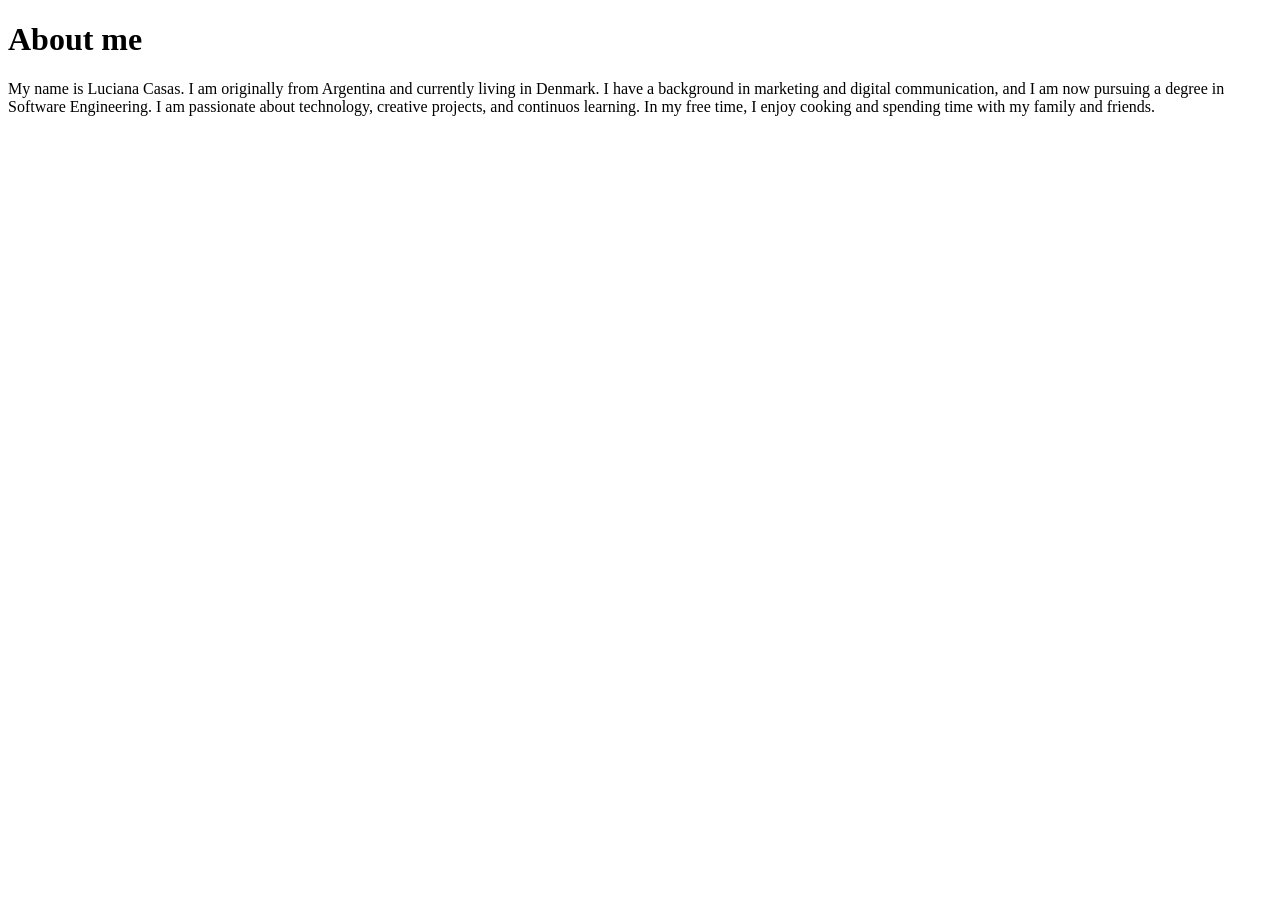
==== about-me.html @ 448ec8e4 "Add files via upload" ====
<!DOCTYPE html>
<html lang="en">
<head>
    <meta charset="UTF 8">
    <meta http-equiv="X-UA-Compatible" content="IE=edge">
    <meta name="viewport" content="width-device-width,initial-scale=1.0">
    <link rel="stylesheet" href="style.css">
    <title>ABOUT ME</title>
</head>
<body>
    <div class="container">
        <h1>About me</h1>
        <p>
            My name is Luciana Casas. I am originally from Argentina and currently living in Denmark.
            I have a background in marketing and digital communication, and I am now pursuing a degree in 
            Software Engineering.
            I am passionate about technology, creative projects, and continuos learning.
            In my free time, I enjoy cooking and spending time with my family and friends.
        </p>
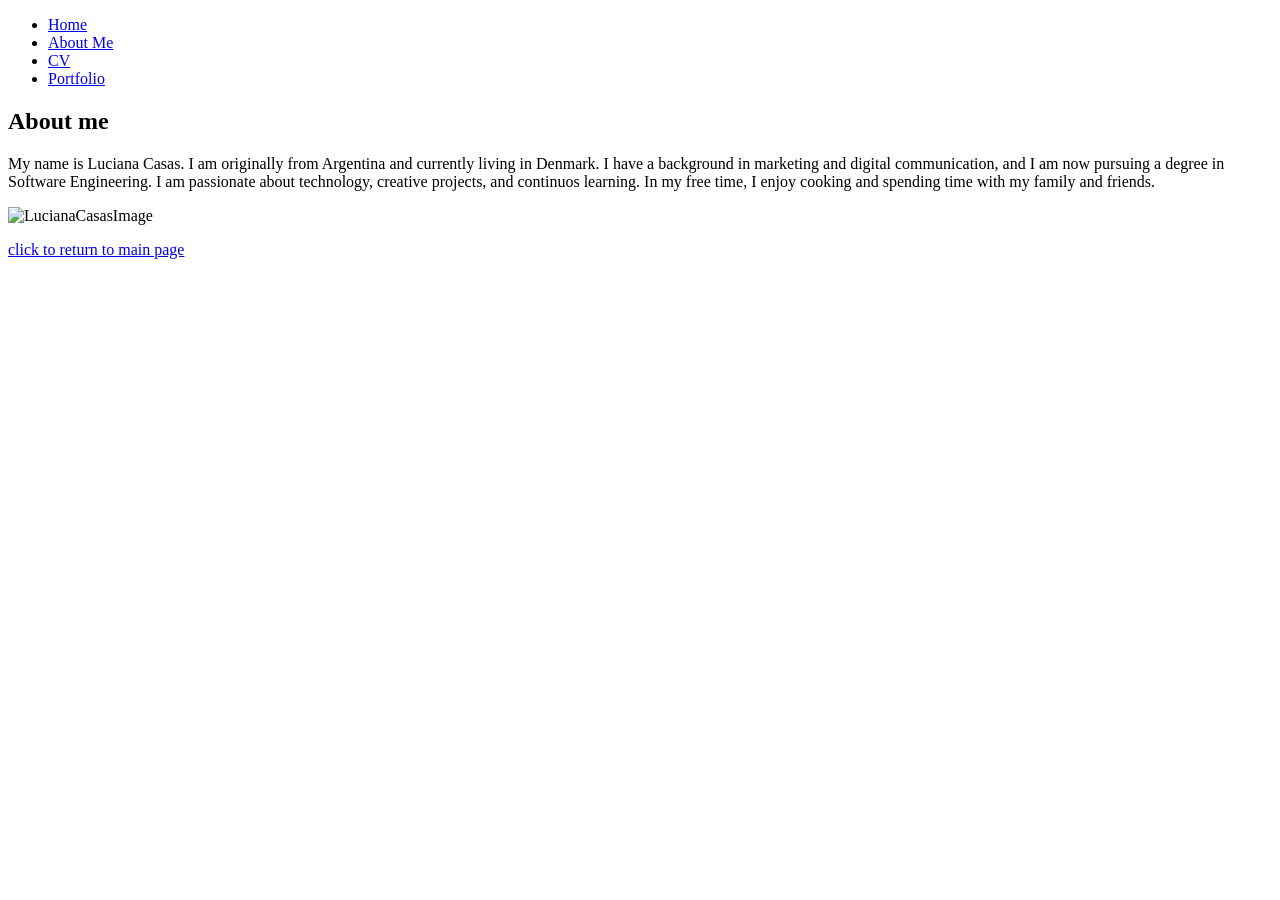
==== commit 25db145b: "Add files via upload" ====
--- a/about-me.html
+++ b/about-me.html
@@ -1,14 +1,23 @@
 <!DOCTYPE html>
 <html lang="en">
 <head>
-    <meta charset="UTF 8">
+    <meta charset="UTF-8">
     <meta http-equiv="X-UA-Compatible" content="IE=edge">
-    <meta name="viewport" content="width-device-width,initial-scale=1.0">
+    <meta name="viewport" content="width=device-width, initial-scale=1.0">
     <link rel="stylesheet" href="style.css">
     <title>ABOUT ME</title>
+    
 </head>
 <body>
-    <div class="container">
+    <!-- NAVBAR -->
+    <nav class="navbar">
+  <ul>
+    <li><a href="index.html">Home</a></li>
+    <li><a href="about-me.html">About Me</a></li>
+    <li><a href="cv.html">CV</a></li>
+    <li><a href="portfolio.html">Portfolio</a></li>
+  </ul>
+    <div class="container about-me">
         <h1>About me</h1>
         <p>
             My name is Luciana Casas. I am originally from Argentina and currently living in Denmark.
@@ -17,5 +26,9 @@
             I am passionate about technology, creative projects, and continuos learning.
             In my free time, I enjoy cooking and spending time with my family and friends.
         </p>
-        
+        <img src="images/CV.jpeg" alt="LucianaCasasImage" class="profile-pic">
+    </div>
+    <a href="./index.html"><p>click to return to main page</p></a>
+</body>
 
+
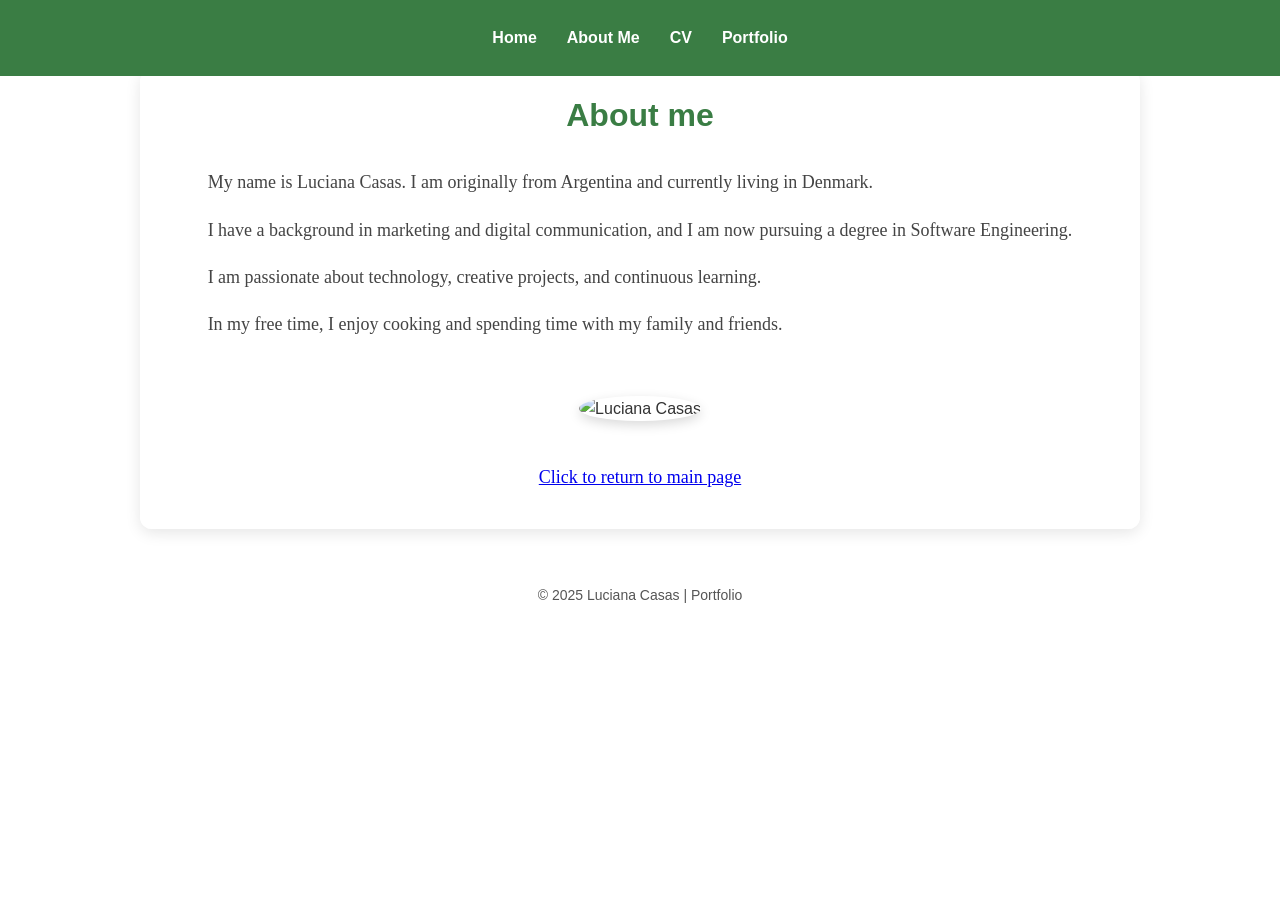
==== commit 24c0b80a: "Add files via upload" ====
--- a/about-me.html
+++ b/about-me.html
@@ -17,18 +17,30 @@
     <li><a href="cv.html">CV</a></li>
     <li><a href="portfolio.html">Portfolio</a></li>
   </ul>
+    </nav>
+  <!-- Main content -->
     <div class="container about-me">
-        <h1>About me</h1>
-        <p>
-            My name is Luciana Casas. I am originally from Argentina and currently living in Denmark.
-            I have a background in marketing and digital communication, and I am now pursuing a degree in 
-            Software Engineering.
-            I am passionate about technology, creative projects, and continuos learning.
-            In my free time, I enjoy cooking and spending time with my family and friends.
-        </p>
-        <img src="images/CV.jpeg" alt="LucianaCasasImage" class="profile-pic">
+     <h1>About me</h1>
+     <!-- Text and image side by side -->
+     <div class="about-layout">
+    <div class="about-text">
+        <p>My name is Luciana Casas. I am originally from Argentina and currently living in Denmark.</p>
+        <p>I have a background in marketing and digital communication, and I am now pursuing a degree in 
+            Software Engineering.</p>
+        <p>I am passionate about technology, creative projects, and continuous learning.</p>
+        <p>In my free time, I enjoy cooking and spending time with my family and friends.</p>
     </div>
-    <a href="./index.html"><p>click to return to main page</p></a>
+     <!-- Profile picture -->
+        <img src="images/CV.jpeg" alt="Luciana Casas" class="profile-pic">
+     </div>
+      <!-- Link back to home -->
+    <p class="back-link">
+      <a href="./index.html">Click to return to main page</a>
+    </p>
+    </div>
+    <footer>
+  <p>© 2025 Luciana Casas | Portfolio</p>
+</footer>
 </body>
 
 
--- a/style.css
+++ b/style.css
@@ -0,0 +1,252 @@
+* {
+  margin: 0;
+  padding: 0;
+  box-sizing: border-box;
+}
+
+/* COLOR VARIABLES */
+:root {
+  --primary-green: #3a7d44;   /* main green */
+  --accent-pink: #d17b88;     /* accent pink */
+  --light-bg: #f9f9f9;        /* light background */
+  --dark-text: #333;          /* dark text */
+}
+
+/* BODY */
+body {
+  font-family: 'Segoe UI', Tahoma, Geneva, Verdana, sans-serif;
+  background: url("images/Fondo3.jpg") no-repeat center center fixed; /* use your background */
+  background-size: cover; /* make sure it covers full page */
+  color: var(--dark-text);
+  line-height: 1.6;
+  padding-top: 70px; /* space for fixed navbar */
+}
+/* NAVBAR */
+.navbar {
+  background: var(--primary-green);
+  position: fixed;
+  top: 0;
+  left: 0;
+  width: 100%;
+  padding: 15px 0;
+  z-index: 1000;
+}
+
+.navbar ul {
+  display: flex;
+  justify-content: center;
+  list-style: none;
+  gap: 30px;   /* <-- este es el espacio entre "Home", "About Me", "CV", "Portfolio" */
+  margin: 0;
+  padding: 0;
+}
+
+.navbar ul li a {
+  color: #fff;
+  text-decoration: none;
+  font-weight: bold;
+  transition: color 0.3s;
+}
+
+.navbar ul li a:hover {
+  color: var(--accent-pink);
+}
+
+/* MAIN CONTAINER */
+.container {
+  background: rgba(255, 255, 255, 0.9);
+  max-width: 1000px;
+  margin: auto;
+  padding: 30px;
+  border-radius: 12px;
+  box-shadow: 0 4px 15px rgba(0,0,0,0.1);
+}
+
+/* HEADINGS */
+h1, h2, h3 {
+  margin-bottom: 15px;
+  color: var(--primary-green);
+}
+
+h1 {
+  text-align: center;
+  margin-bottom: 25px;
+}
+
+p {
+  margin-bottom: 15px;
+}
+
+/* TEXT STYLES (About, CV, Portfolio)*/
+.about-me p, .portfolio p, .cv p {
+  font-family: 'Georgia', serif;
+  font-size: 18px;
+  line-height: 1.8;
+  color: #444;
+}
+
+/* IMAGE */
+img {
+  max-width: 100%;
+  border-radius: 12px;
+  margin: 20px 0;
+  box-shadow: 0 4px 12px rgba(0,0,0,0.15);
+  transition: transform 0.3s;
+}
+
+img:hover {
+  transform: scale(1.05);
+}
+
+/* Profile picture */
+.profile-pic {
+  max-width: 200px;       /* limit size */
+  border-radius: 50%;     /* round image */
+  object-fit: cover;      /* keep proportions */
+}
+
+/* ABOUT ME LAYOUT */
+.about-layout {
+  display: flex;           /* text and image in a row */
+  align-items: flex-start; /* align top */
+  gap: 20px;               /* space between text and image */
+}
+
+.about-text {
+  flex: 1;                 /* text takes the space */
+}
+
+/* PORTFOLIO GRID */
+.project {
+  display: grid;
+  grid-template-columns: repeat(auto-fit, minmax(280px, 1fr));
+  gap: 20px;
+}
+
+/* RESPONSIVE DESIGN */
+@media (max-width: 768px) {
+  .about-layout {
+    flex-direction: column;
+    align-items: center;
+  }
+
+  .bubble-links {
+    flex-direction: column;
+    gap: 15px;
+  }
+}
+  .navbar ul li {
+    margin: 10px 0;
+  }
+
+  .container {
+    padding: 20px;
+  }
+
+  .about-layout {
+    flex-direction: column; /* stack vertically on mobile */
+    align-items: center;
+  }
+.back-link {
+  text-align: center;
+  margin-top: 20px;
+}
+/* Bubble links container */
+.bubble-links {
+  display: flex;                /* put them in a row */
+  justify-content: center;      /* center horizontally */
+  gap: 20px;                    /* space between bubbles */
+  margin-top: 20px;            /* push down from navbar */
+}
+
+/* Each bubble style */
+.bubble {
+  display: inline-block;
+  padding: 20px 30px;
+  background: #fff;
+  color: var(--primary-green);
+  text-decoration: none;
+  font-weight: bold;
+  border-radius: 30px;          /* round edges -> bubble */
+  box-shadow: 0 4px 12px rgba(0,0,0,0.1);
+  transition: all 0.3s;
+  font-size: 1.1rem;
+}
+
+.bubble:hover {
+  background: var(--primary-green);
+  color: #fff;
+  transform: scale(1.05);
+}
+/* Buttons basic style */
+.button {
+  display: inline-block;   /* makes link look like a button */
+  padding: 10px 20px;      /* space inside */
+  background: #fff;        /* white background */
+  color: var(--primary-green) !important; /* green text */
+  text-decoration: none !important;       /* no underline */
+  border: 2px solid var(--primary-green); /* green border */
+  border-radius: 8px;      /* rounded corners */
+  font-weight: bold;       
+  transition: all 0.3s;    /* smooth hover effect */
+}
+
+/* Hover effect */
+.button:hover {
+  background: var(--accent-pink); /* pink background */
+  color: #fff !important;         /* white text */
+  border-color: var(--accent-pink);
+}
+/* Footer */
+footer {
+  text-align: center;   /* center the text */
+  margin-top: 40px;     /* space above */
+  padding: 15px 0;      /* vertical space inside */
+  font-size: 14px;      /* smaller text */
+  color: #555;          /* grey text */
+}
+.cv a {
+  color: var(--primary-green);
+  text-decoration: none;
+  font-weight: bold;
+}
+
+.cv a:hover {
+  color: var(--accent-pink); /* rosa cuando pasás el mouse */
+}
+/* BANNER (top section with background images */
+.banner {
+  text-align: center;
+  padding: 120px 20px 60px;
+  background: transparent; /* no background, so body image shows */
+  color: var(--primary-green); /* use your green for text */
+}
+/* GRID LAYOUT for Portfolio */
+.grid-portfolio {
+  display: grid;
+  grid-template-columns: repeat(auto-fit, minmax(300px, 1fr));
+  gap: 20px; /* space between cards */
+  margin-top: 20px;
+}
+
+.project-card {
+  background: #fff; /* white background for contrast */
+  padding: 20px;
+  border-radius: 12px;
+  box-shadow: 0 4px 12px rgba(0,0,0,0.1);
+  transition: transform 0.3s;
+}
+
+.project-card:hover {
+  transform: translateY(-5px);
+}
+
+.project-card h2 {
+  margin-bottom: 10px;
+  color: var(--primary-green);
+}
+
+.project-card p {
+  margin-bottom: 10px;
+  font-size: 0.95rem;
+}
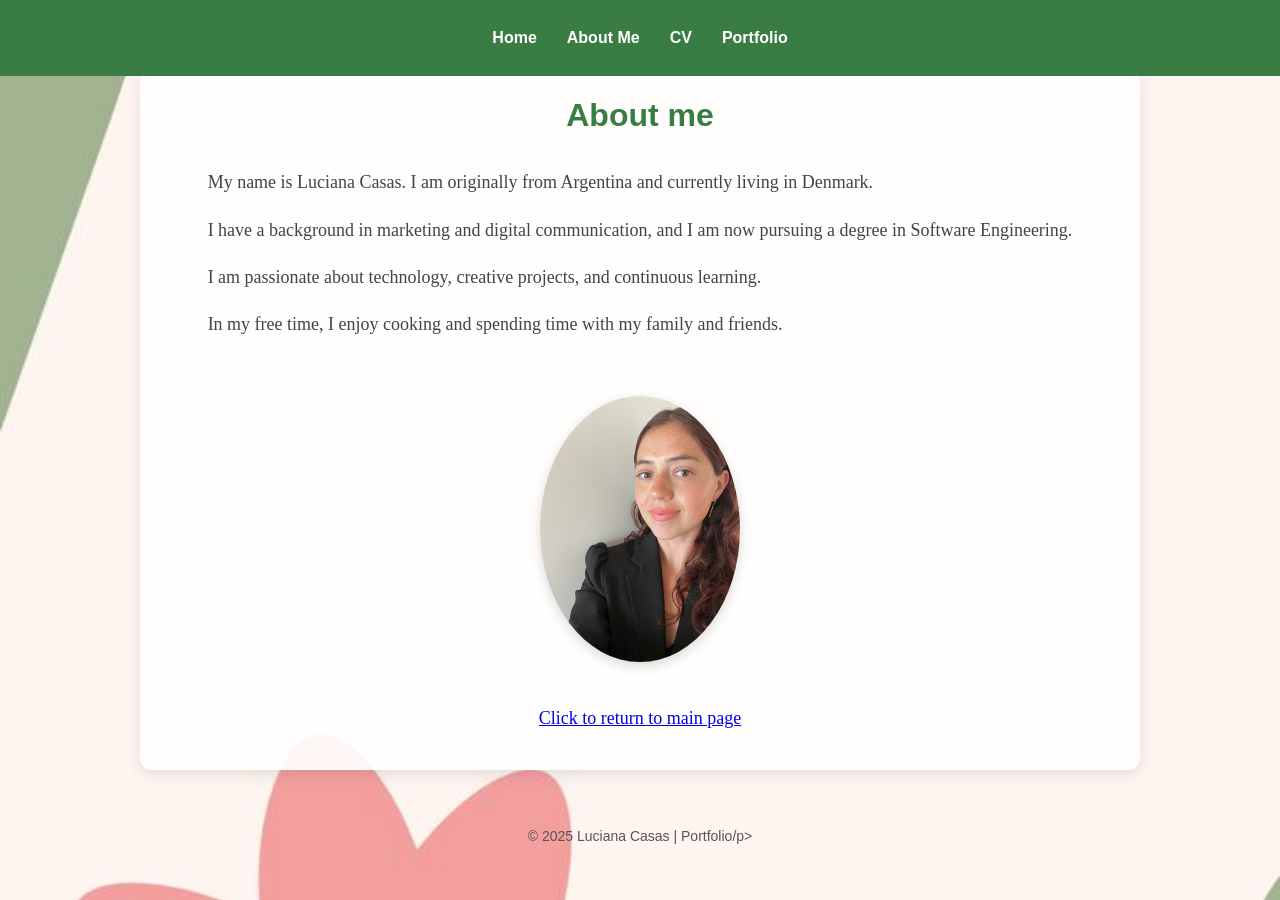
==== commit c3d51ed7: "Fix HTML structure and formatting in about-me.html" ====
--- a/about-me.html
+++ b/about-me.html
@@ -39,8 +39,6 @@
     </p>
     </div>
     <footer>
-  <p>© 2025 Luciana Casas | Portfolio</p>
+  <p>&copy; 2025 Luciana Casas | Portfolio/p>
 </footer>
 </body>
-
-
